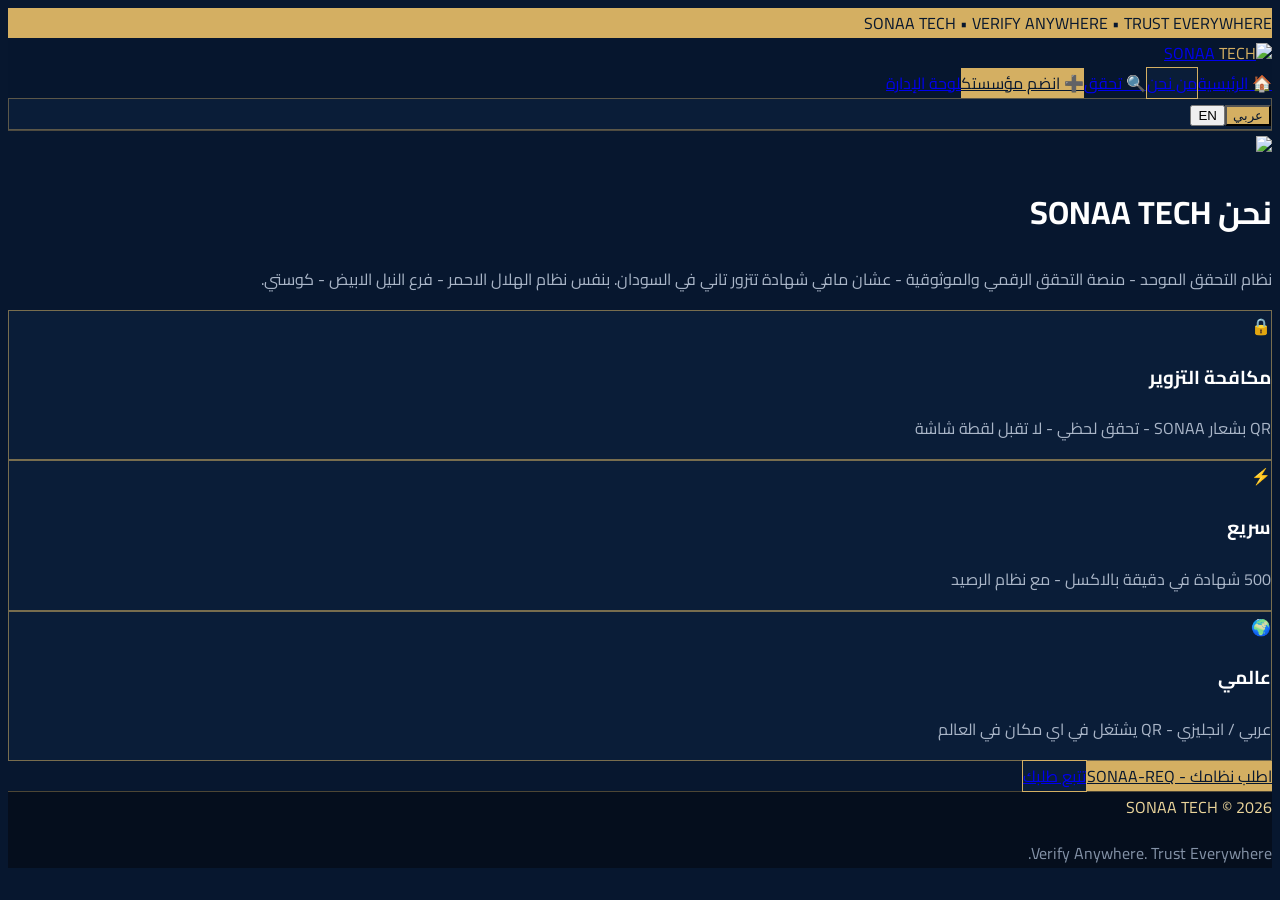
==== about.html @ c8865061 "Add files via upload" ====
<!DOCTYPE html><html lang="ar" dir="rtl"><head><meta charset="UTF-8"><meta name="viewport" content="width=device-width, initial-scale=1.0"><title>من نحن | SONAA TECH</title><script src="https://cdn.tailwindcss.com"></script><link href="https://fonts.googleapis.com/css2?family=Cairo:wght@400;700;900&display=swap" rel="stylesheet"><style>body{font-family:'Cairo';background:#07172f;color:white}</style></head>
<body>
<div class="text-center py-2 text-[12px] font-black" style="background:#d4af62;color:#07172f">SONAA TECH • VERIFY ANYWHERE • TRUST EVERYWHERE</div>
<header class="sticky top-0 z-50" style="background:rgba(7,23,47,.95);border-bottom:1px solid rgba(212,175,98,.35)"><div class="max-w-7xl mx-auto px-4 py-3 flex items-center justify-between"><a href="index.html" class="flex items-center gap-2"><img src="https://drive.google.com/thumbnail?id=1nNKF9IgPlwRIEB0XChnVppeCn7NJRiVS&sz=w1000" class="h-10"><span class="font-black">SONAA <span style="color:#d4af62">TECH</span></span></a><nav class="hidden md:flex gap-2 text-sm font-bold"><a href="index.html" class="px-3 py-1.5 rounded-lg hover:bg-white/10">🏠 الرئيسية</a><a href="about.html" class="px-3 py-1.5 rounded-lg" style="background:#0a1d38;border:1px solid #d4af62">من نحن</a><a href="verify.html" class="px-3 py-1.5 rounded-lg hover:bg-white/10">🔍 تحقق</a><a href="join.html" class="px-3 py-1.5 rounded-lg font-black" style="background:#d4af62;color:#07172f">➕ انضم مؤسستك</a><a href="admin.html" class="px-3 py-1.5 rounded-lg bg-white text-black">لوحة الإدارة</a></nav><div class="flex rounded-full p-1 text-xs font-black" style="background:#0a1d38;border:1px solid rgba(212,175,98,.4)"><button onclick="setLang('ar')" id="btn-ar" class="px-3 py-1 rounded-full" style="background:#d4af62;color:#07172f">عربي</button><button onclick="setLang('en')" id="btn-en" class="px-3 py-1 rounded-full">EN</button></div></div></header>
<main class="max-w-4xl mx-auto px-4 py-10 text-center">
<img src="https://drive.google.com/thumbnail?id=1nNKF9IgPlwRIEB0XChnVppeCn7NJRiVS&sz=w1000" class="w-[280px] mx-auto">
<h1 class="text-3xl font-black mt-4" data-i18n="t">نحن SONAA TECH</h1>
<p class="font-bold mt-2 text-sm leading-relaxed" style="color:#aab6c8" data-i18n="d">نظام التحقق الموحد - منصة التحقق الرقمي والموثوقية - عشان مافي شهادة تتزور تاني في السودان. بنفس نظام الهلال الاحمر - فرع النيل الابيض - كوستي.</p>
<div class="grid md:grid-cols-3 gap-4 mt-8">
<div class="p-6 rounded-2xl" style="background:#0a1d38;border:1px solid rgba(212,175,98,.55)"><div class="text-3xl">🔒</div><h3 class="font-black mt-2">مكافحة التزوير</h3><p class="text-xs mt-1" style="color:#aab6c8">QR بشعار SONAA - تحقق لحظي - لا تقبل لقطة شاشة</p></div>
<div class="p-6 rounded-2xl" style="background:#0a1d38;border:1px solid rgba(212,175,98,.55)"><div class="text-3xl">⚡</div><h3 class="font-black mt-2">سريع</h3><p class="text-xs mt-1" style="color:#aab6c8">500 شهادة في دقيقة بالاكسل - مع نظام الرصيد</p></div>
<div class="p-6 rounded-2xl" style="background:#0a1d38;border:1px solid rgba(212,175,98,.55)"><div class="text-3xl">🌍</div><h3 class="font-black mt-2">عالمي</h3><p class="text-xs mt-1" style="color:#aab6c8">عربي / انجليزي - QR يشتغل في اي مكان في العالم</p></div>
</div>
<div class="flex gap-3 justify-center mt-8"><a href="join.html" class="px-6 py-3 rounded-xl font-black text-sm" style="background:#d4af62;color:#07172f">اطلب نظامك - SONAA-REQ</a><a href="track.html" class="px-6 py-3 rounded-xl font-black text-sm text-white" style="background:#0a1d38;border:1px solid #d4af62">تتبع طلبك</a></div>
</main>
<footer class="text-center py-6" style="background:#050e1d;border-top:1px solid rgba(212,175,98,.35)"><div class="font-black text-[13px]" style="color:#ead49a">SONAA TECH © 2026</div><p class="text-[11px]" style="color:#8492a7">Verify Anywhere. Trust Everywhere.</p></footer>
<script>const T={ar:{t:"نحن SONAA TECH",d:"نظام التحقق الموحد - منصة التحقق الرقمي والموثوقية - عشان مافي شهادة تتزور تاني في السودان. بنفس نظام الهلال الاحمر - فرع النيل الابيض - كوستي."},en:{t:"We are SONAA TECH",d:"Unified verification system - digital trust platform - so no certificate is faked again in Sudan. Same system as Red Crescent - White Nile - Kosti."}};function setLang(l){document.documentElement.lang=l;document.documentElement.dir=l==='ar'?'rtl':'ltr';document.querySelectorAll("[data-i18n]").forEach(e=>{if(T[l][e.getAttribute("data-i18n")])e.innerHTML=T[l][e.getAttribute("data-i18n")]});localStorage.setItem("sonaa-lang",l)}setLang(localStorage.getItem("sonaa-lang")||'ar');
</script>
</body></html>
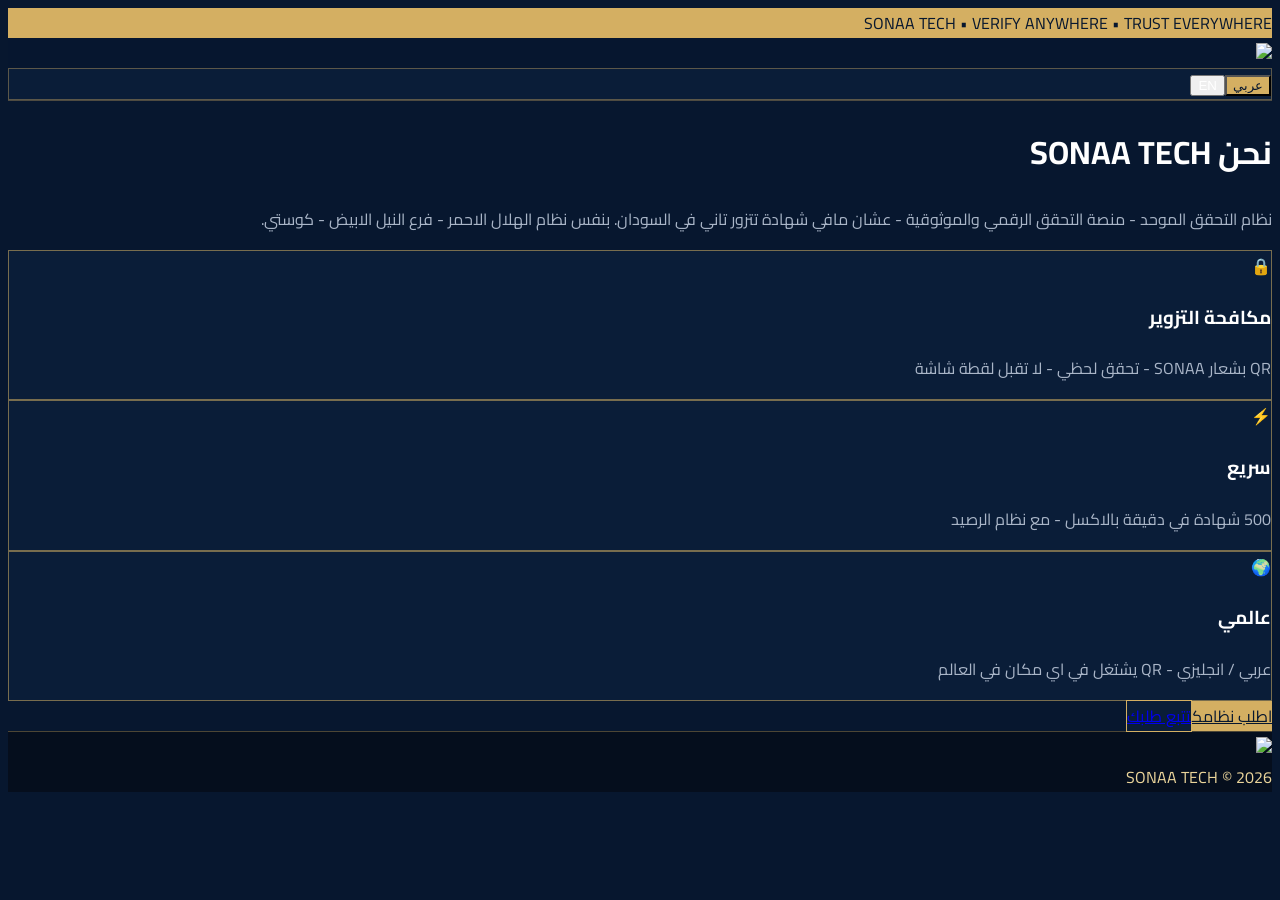
==== commit 2b61fd8d: "Refactor about.html structure and styles Updated the layout and styling of the about page, including" ====
--- a/about.html
+++ b/about.html
@@ -1,19 +1,17 @@
 <!DOCTYPE html><html lang="ar" dir="rtl"><head><meta charset="UTF-8"><meta name="viewport" content="width=device-width, initial-scale=1.0"><title>من نحن | SONAA TECH</title><script src="https://cdn.tailwindcss.com"></script><link href="https://fonts.googleapis.com/css2?family=Cairo:wght@400;700;900&display=swap" rel="stylesheet"><style>body{font-family:'Cairo';background:#07172f;color:white}</style></head>
 <body>
 <div class="text-center py-2 text-[12px] font-black" style="background:#d4af62;color:#07172f">SONAA TECH • VERIFY ANYWHERE • TRUST EVERYWHERE</div>
-<header class="sticky top-0 z-50" style="background:rgba(7,23,47,.95);border-bottom:1px solid rgba(212,175,98,.35)"><div class="max-w-7xl mx-auto px-4 py-3 flex items-center justify-between"><a href="index.html" class="flex items-center gap-2"><img src="https://drive.google.com/thumbnail?id=1nNKF9IgPlwRIEB0XChnVppeCn7NJRiVS&sz=w1000" class="h-10"><span class="font-black">SONAA <span style="color:#d4af62">TECH</span></span></a><nav class="hidden md:flex gap-2 text-sm font-bold"><a href="index.html" class="px-3 py-1.5 rounded-lg hover:bg-white/10">🏠 الرئيسية</a><a href="about.html" class="px-3 py-1.5 rounded-lg" style="background:#0a1d38;border:1px solid #d4af62">من نحن</a><a href="verify.html" class="px-3 py-1.5 rounded-lg hover:bg-white/10">🔍 تحقق</a><a href="join.html" class="px-3 py-1.5 rounded-lg font-black" style="background:#d4af62;color:#07172f">➕ انضم مؤسستك</a><a href="admin.html" class="px-3 py-1.5 rounded-lg bg-white text-black">لوحة الإدارة</a></nav><div class="flex rounded-full p-1 text-xs font-black" style="background:#0a1d38;border:1px solid rgba(212,175,98,.4)"><button onclick="setLang('ar')" id="btn-ar" class="px-3 py-1 rounded-full" style="background:#d4af62;color:#07172f">عربي</button><button onclick="setLang('en')" id="btn-en" class="px-3 py-1 rounded-full">EN</button></div></div></header>
-<main class="max-w-4xl mx-auto px-4 py-10 text-center">
-<img src="https://drive.google.com/thumbnail?id=1nNKF9IgPlwRIEB0XChnVppeCn7NJRiVS&sz=w1000" class="w-[280px] mx-auto">
-<h1 class="text-3xl font-black mt-4" data-i18n="t">نحن SONAA TECH</h1>
-<p class="font-bold mt-2 text-sm leading-relaxed" style="color:#aab6c8" data-i18n="d">نظام التحقق الموحد - منصة التحقق الرقمي والموثوقية - عشان مافي شهادة تتزور تاني في السودان. بنفس نظام الهلال الاحمر - فرع النيل الابيض - كوستي.</p>
+<header class="sticky top-0 z-50" style="background:rgba(7,23,47,.98);border-bottom:1px solid rgba(212,175,98,.35)"><div class="max-w-7xl mx-auto px-4 py-2 flex items-center justify-between"><a href="index.html"><img src="https://drive.google.com/thumbnail?id=1nNKF9IgPlwRIEB0XChnVppeCn7NJRiVS&sz=w1000" class="h-11"></a><div class="flex rounded-full p-1 text-xs font-black" style="background:#0a1d38;border:1px solid rgba(212,175,98,.4)"><button onclick="setLang('ar')" id="btn-ar" class="px-3 py-1 rounded-full" style="background:#d4af62;color:#07172f">عربي</button><button onclick="setLang('en')" id="btn-en" class="px-3 py-1 rounded-full">EN</button></div></div></header>
+<main class="max-w-4xl mx-auto px-4 py-8 text-center">
+<h1 class="text-3xl font-black" data-i18n="t">نحن SONAA TECH</h1>
+<p class="font-bold mt-2 text-sm leading-relaxed max-w-2xl mx-auto" style="color:#aab6c8" data-i18n="d">نظام التحقق الموحد - منصة التحقق الرقمي والموثوقية - عشان مافي شهادة تتزور تاني في السودان. بنفس نظام الهلال الاحمر - فرع النيل الابيض - كوستي.</p>
 <div class="grid md:grid-cols-3 gap-4 mt-8">
-<div class="p-6 rounded-2xl" style="background:#0a1d38;border:1px solid rgba(212,175,98,.55)"><div class="text-3xl">🔒</div><h3 class="font-black mt-2">مكافحة التزوير</h3><p class="text-xs mt-1" style="color:#aab6c8">QR بشعار SONAA - تحقق لحظي - لا تقبل لقطة شاشة</p></div>
-<div class="p-6 rounded-2xl" style="background:#0a1d38;border:1px solid rgba(212,175,98,.55)"><div class="text-3xl">⚡</div><h3 class="font-black mt-2">سريع</h3><p class="text-xs mt-1" style="color:#aab6c8">500 شهادة في دقيقة بالاكسل - مع نظام الرصيد</p></div>
-<div class="p-6 rounded-2xl" style="background:#0a1d38;border:1px solid rgba(212,175,98,.55)"><div class="text-3xl">🌍</div><h3 class="font-black mt-2">عالمي</h3><p class="text-xs mt-1" style="color:#aab6c8">عربي / انجليزي - QR يشتغل في اي مكان في العالم</p></div>
+<div class="p-6 rounded-2xl" style="background:#0a1d38;border:1px solid rgba(212,175,98,.55)"><div class="text-3xl">🔒</div><h3 class="font-black mt-2" data-i18n="c1t">مكافحة التزوير</h3><p class="text-xs mt-1" style="color:#aab6c8" data-i18n="c1d">QR بشعار SONAA - تحقق لحظي - لا تقبل لقطة شاشة</p></div>
+<div class="p-6 rounded-2xl" style="background:#0a1d38;border:1px solid rgba(212,175,98,.55)"><div class="text-3xl">⚡</div><h3 class="font-black mt-2" data-i18n="c2t">سريع</h3><p class="text-xs mt-1" style="color:#aab6c8" data-i18n="c2d">500 شهادة في دقيقة بالاكسل - مع نظام الرصيد</p></div>
+<div class="p-6 rounded-2xl" style="background:#0a1d38;border:1px solid rgba(212,175,98,.55)"><div class="text-3xl">🌍</div><h3 class="font-black mt-2" data-i18n="c3t">عالمي</h3><p class="text-xs mt-1" style="color:#aab6c8" data-i18n="c3d">عربي / انجليزي - QR يشتغل في اي مكان في العالم</p></div>
 </div>
-<div class="flex gap-3 justify-center mt-8"><a href="join.html" class="px-6 py-3 rounded-xl font-black text-sm" style="background:#d4af62;color:#07172f">اطلب نظامك - SONAA-REQ</a><a href="track.html" class="px-6 py-3 rounded-xl font-black text-sm text-white" style="background:#0a1d38;border:1px solid #d4af62">تتبع طلبك</a></div>
+<div class="flex flex-col sm:flex-row gap-3 justify-center mt-8"><a href="join.html" class="px-6 py-3 rounded-xl font-black text-sm" style="background:#d4af62;color:#07172f" data-i18n="btn1">اطلب نظامك</a><a href="track.html" class="px-6 py-3 rounded-xl font-black text-sm text-white" style="background:#0a1d38;border:1px solid #d4af62" data-i18n="btn2">تتبع طلبك</a></div>
 </main>
-<footer class="text-center py-6" style="background:#050e1d;border-top:1px solid rgba(212,175,98,.35)"><div class="font-black text-[13px]" style="color:#ead49a">SONAA TECH © 2026</div><p class="text-[11px]" style="color:#8492a7">Verify Anywhere. Trust Everywhere.</p></footer>
-<script>const T={ar:{t:"نحن SONAA TECH",d:"نظام التحقق الموحد - منصة التحقق الرقمي والموثوقية - عشان مافي شهادة تتزور تاني في السودان. بنفس نظام الهلال الاحمر - فرع النيل الابيض - كوستي."},en:{t:"We are SONAA TECH",d:"Unified verification system - digital trust platform - so no certificate is faked again in Sudan. Same system as Red Crescent - White Nile - Kosti."}};function setLang(l){document.documentElement.lang=l;document.documentElement.dir=l==='ar'?'rtl':'ltr';document.querySelectorAll("[data-i18n]").forEach(e=>{if(T[l][e.getAttribute("data-i18n")])e.innerHTML=T[l][e.getAttribute("data-i18n")]});localStorage.setItem("sonaa-lang",l)}setLang(localStorage.getItem("sonaa-lang")||'ar');
-</script>
-</body></html>+<footer class="text-center py-6" style="background:#050e1d;border-top:1px solid rgba(212,175,98,.35)"><img src="https://drive.google.com/thumbnail?id=1nNKF9IgPlwRIEB0XChnVppeCn7NJRiVS&sz=w1000" class="w-[140px] mx-auto"><div class="font-black text-[13px] mt-2" style="color:#ead49a">SONAA TECH © 2026</div></footer>
+<script>const T={ar:{t:"نحن SONAA TECH",d:"نظام التحقق الموحد - منصة التحقق الرقمي والموثوقية - عشان مافي شهادة تتزور تاني في السودان. بنفس نظام الهلال الاحمر - فرع النيل الابيض - كوستي.",c1t:"مكافحة التزوير",c1d:"QR بشعار SONAA - تحقق لحظي - لا تقبل لقطة شاشة",c2t:"سريع",c2d:"500 شهادة في دقيقة بالاكسل - مع نظام الرصيد",c3t:"عالمي",c3d:"عربي / انجليزي - QR يشتغل في اي مكان في العالم",btn1:"اطلب نظامك",btn2:"تتبع طلبك"},en:{t:"We are SONAA TECH",d:"Unified verification system - digital trust platform - so no certificate is faked again in Sudan. Same system as Red Crescent - White Nile - Kosti.",c1t:"Anti-Forgery",c1d:"QR with SONAA logo - live verification - no screenshots",c2t:"Fast",c2d:"500 certs in 1 minute via Excel - with credits",c3t:"Global",c3d:"Arabic / English - QR works anywhere",btn1:"Request Your System",btn2:"Track Request"}};function setLang(l){document.documentElement.lang=l;document.documentElement.dir=l==='ar'?'rtl':'ltr';document.getElementById("btn-ar").style.background=l==='ar'?'#d4af62':'';document.getElementById("btn-ar").style.color=l==='ar'?'#07172f':'white';document.getElementById("btn-en").style.background=l==='en'?'#d4af62':'';document.getElementById("btn-en").style.color=l==='en'?'#07172f':'white';document.querySelectorAll("[data-i18n]").forEach(e=>{if(T[l][e.getAttribute("data-i18n")])e.innerHTML=T[l][e.getAttribute("data-i18n")]});localStorage.setItem("sonaa-lang",l)}setLang(localStorage.getItem("sonaa-lang")||'ar');</script>
+</body></html>
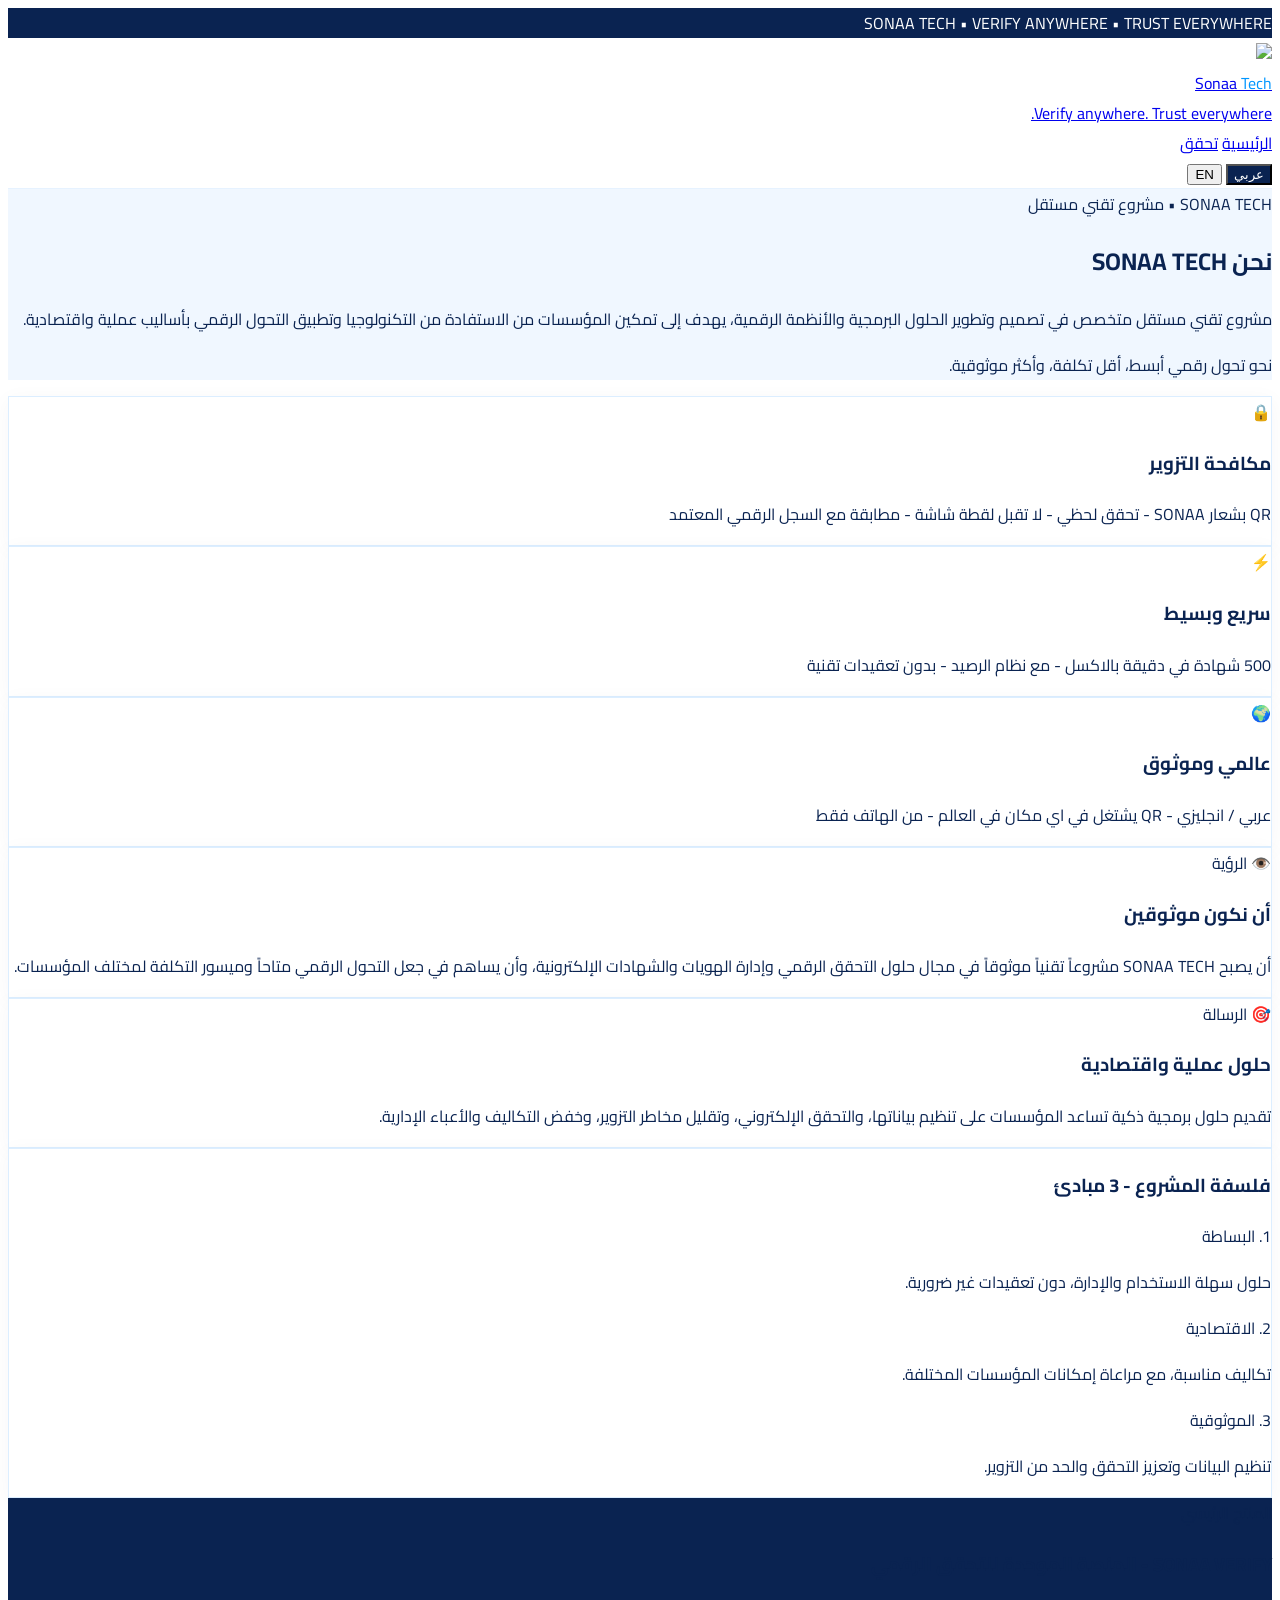
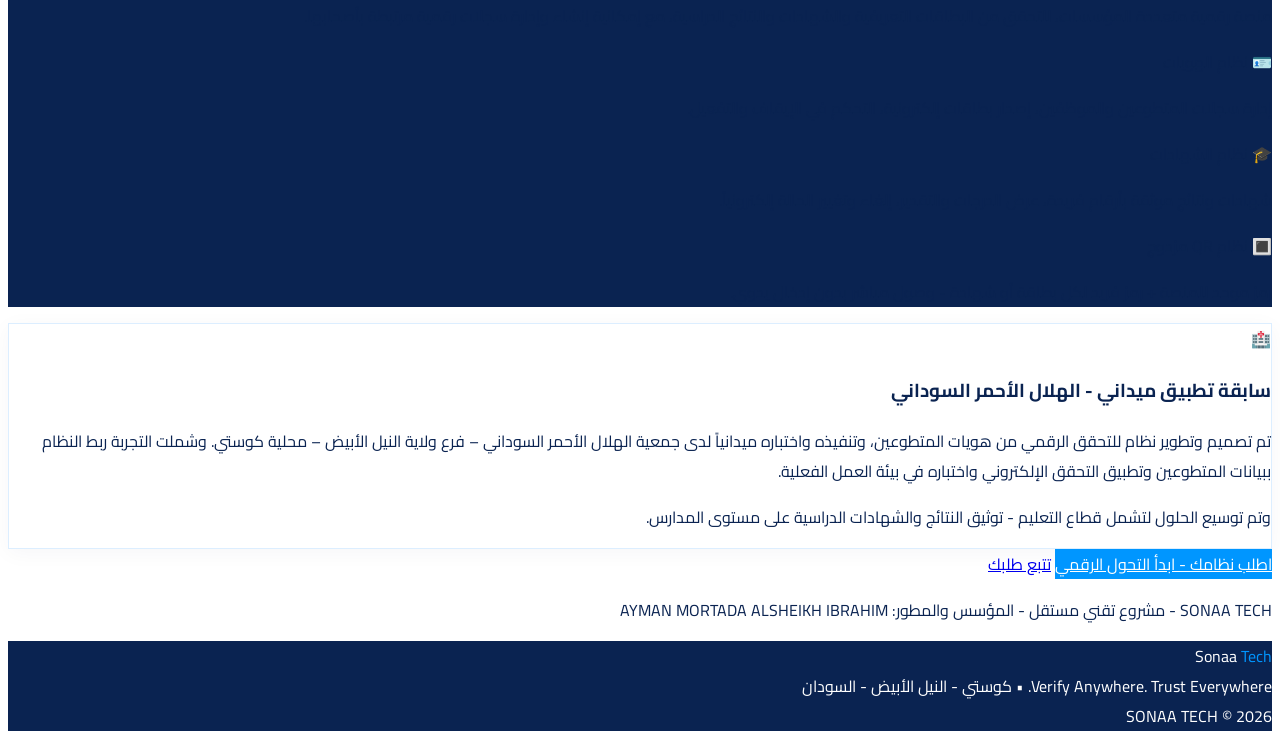
==== commit 64b2377d: "Update about.html" ====
--- a/about.html
+++ b/about.html
@@ -1,17 +1,143 @@
-<!DOCTYPE html><html lang="ar" dir="rtl"><head><meta charset="UTF-8"><meta name="viewport" content="width=device-width, initial-scale=1.0"><title>من نحن | SONAA TECH</title><script src="https://cdn.tailwindcss.com"></script><link href="https://fonts.googleapis.com/css2?family=Cairo:wght@400;700;900&display=swap" rel="stylesheet"><style>body{font-family:'Cairo';background:#07172f;color:white}</style></head>
-<body>
-<div class="text-center py-2 text-[12px] font-black" style="background:#d4af62;color:#07172f">SONAA TECH • VERIFY ANYWHERE • TRUST EVERYWHERE</div>
-<header class="sticky top-0 z-50" style="background:rgba(7,23,47,.98);border-bottom:1px solid rgba(212,175,98,.35)"><div class="max-w-7xl mx-auto px-4 py-2 flex items-center justify-between"><a href="index.html"><img src="https://drive.google.com/thumbnail?id=1nNKF9IgPlwRIEB0XChnVppeCn7NJRiVS&sz=w1000" class="h-11"></a><div class="flex rounded-full p-1 text-xs font-black" style="background:#0a1d38;border:1px solid rgba(212,175,98,.4)"><button onclick="setLang('ar')" id="btn-ar" class="px-3 py-1 rounded-full" style="background:#d4af62;color:#07172f">عربي</button><button onclick="setLang('en')" id="btn-en" class="px-3 py-1 rounded-full">EN</button></div></div></header>
-<main class="max-w-4xl mx-auto px-4 py-8 text-center">
-<h1 class="text-3xl font-black" data-i18n="t">نحن SONAA TECH</h1>
-<p class="font-bold mt-2 text-sm leading-relaxed max-w-2xl mx-auto" style="color:#aab6c8" data-i18n="d">نظام التحقق الموحد - منصة التحقق الرقمي والموثوقية - عشان مافي شهادة تتزور تاني في السودان. بنفس نظام الهلال الاحمر - فرع النيل الابيض - كوستي.</p>
-<div class="grid md:grid-cols-3 gap-4 mt-8">
-<div class="p-6 rounded-2xl" style="background:#0a1d38;border:1px solid rgba(212,175,98,.55)"><div class="text-3xl">🔒</div><h3 class="font-black mt-2" data-i18n="c1t">مكافحة التزوير</h3><p class="text-xs mt-1" style="color:#aab6c8" data-i18n="c1d">QR بشعار SONAA - تحقق لحظي - لا تقبل لقطة شاشة</p></div>
-<div class="p-6 rounded-2xl" style="background:#0a1d38;border:1px solid rgba(212,175,98,.55)"><div class="text-3xl">⚡</div><h3 class="font-black mt-2" data-i18n="c2t">سريع</h3><p class="text-xs mt-1" style="color:#aab6c8" data-i18n="c2d">500 شهادة في دقيقة بالاكسل - مع نظام الرصيد</p></div>
-<div class="p-6 rounded-2xl" style="background:#0a1d38;border:1px solid rgba(212,175,98,.55)"><div class="text-3xl">🌍</div><h3 class="font-black mt-2" data-i18n="c3t">عالمي</h3><p class="text-xs mt-1" style="color:#aab6c8" data-i18n="c3d">عربي / انجليزي - QR يشتغل في اي مكان في العالم</p></div>
+<!DOCTYPE html>
+<html lang="ar" dir="rtl">
+<head>
+<meta charset="UTF-8"><meta name="viewport" content="width=device-width, initial-scale=1.0">
+<title>من نحن | SONAA TECH - Verify Anywhere. Trust Everywhere.</title>
+<script src="https://cdn.tailwindcss.com"></script>
+<link href="https://fonts.googleapis.com/css2?family=Cairo:wght@400;600;700;800;900&display=swap" rel="stylesheet">
+<style>
+body{font-family:'Cairo';background:#FFFFFF;color:#0A2351}
+.card{background:#FFFFFF;border:1px solid #DCEEFF;box-shadow:0 4px 20px rgba(10,35,81,0.04)}
+.btn-blue{background:#0096FF;color:white}
+.btn-navy{background:#0A2351;color:white}
+.light-bg{background:#F0F7FF}
+</style>
+</head>
+<body class="min-h-screen flex flex-col">
+
+<div class="text-center py-2 text-[12px] font-black tracking-wide" style="background:#0A2351;color:white">SONAA TECH • VERIFY ANYWHERE • TRUST EVERYWHERE</div>
+
+<!-- Header White -->
+<header class="sticky top-0 z-50 bg-white/95 backdrop-blur" style="border-bottom:1px solid #E6F2FF">
+  <div class="max-w-7xl mx-auto px-4 py-3 flex items-center justify-between">
+    <a href="index.html" class="flex items-center gap-2">
+      <img src="https://drive.google.com/thumbnail?id=1nNKF9IgPlwRIEB0XChnVppeCn7NJRiVS&sz=w1000" class="h-11 w-auto object-contain">
+      <div class="hidden sm:block leading-none">
+        <div class="font-black text-[18px]">Sonaa <span style="color:#0096FF">Tech</span></div>
+        <div class="text-[10px] font-bold text-slate-500">Verify anywhere. Trust everywhere.</div>
+      </div>
+    </a>
+    <div class="flex items-center gap-2">
+      <a href="index.html" class="hidden md:block text-[13px] font-bold px-3 py-2 hover:bg-slate-50 rounded-lg">الرئيسية</a>
+      <a href="verify.html" class="hidden md:block text-[13px] font-bold px-3 py-2 hover:bg-slate-50 rounded-lg">تحقق</a>
+      <div class="flex rounded-full p-1 text-xs font-black bg-slate-100">
+        <button onclick="setLang('ar')" id="btn-ar" class="px-3 py-1 rounded-full bg-[#0A2351] text-white">عربي</button>
+        <button onclick="setLang('en')" id="btn-en" class="px-3 py-1 rounded-full">EN</button>
+      </div>
+    </div>
+  </div>
+</header>
+
+<main class="flex-1">
+<!-- HERO -->
+<section class="light-bg">
+  <div class="max-w-4xl mx-auto px-4 py-10 text-center">
+    <div class="inline-block text-[11px] font-black px-3 py-1.5 rounded-full bg-white border border-[#0096FF]/30 text-[#0096FF]">SONAA TECH • مشروع تقني مستقل</div>
+    <h1 class="text-3xl md:text-[42px] font-black leading-[1.3] mt-4" data-i18n="t">نحن SONAA TECH</h1>
+    <p class="font-bold mt-3 text-[15px] leading-relaxed max-w-2xl mx-auto text-slate-600" data-i18n="d">
+      مشروع تقني مستقل متخصص في تصميم وتطوير الحلول البرمجية والأنظمة الرقمية، يهدف إلى تمكين المؤسسات من الاستفادة من التكنولوجيا وتطبيق التحول الرقمي بأساليب عملية واقتصادية.
+    </p>
+    <p class="text-[13px] font-black mt-3 text-[#0A2351]">نحو تحول رقمي أبسط، أقل تكلفة، وأكثر موثوقية.</p>
+  </div>
+</section>
+
+<!-- 3 Pillars -->
+<div class="max-w-4xl mx-auto px-4 -mt-6">
+  <div class="grid md:grid-cols-3 gap-4">
+    <div class="card p-6 rounded-2xl text-center">
+      <div class="w-12 h-12 mx-auto rounded-xl bg-[#F0F7FF] flex items-center justify-center text-2xl">🔒</div>
+      <h3 class="font-black mt-3" data-i18n="c1t">مكافحة التزوير</h3>
+      <p class="text-xs mt-1.5 leading-relaxed text-slate-500" data-i18n="c1d">QR بشعار SONAA - تحقق لحظي - لا تقبل لقطة شاشة - مطابقة مع السجل الرقمي المعتمد</p>
+    </div>
+    <div class="card p-6 rounded-2xl text-center">
+      <div class="w-12 h-12 mx-auto rounded-xl bg-[#F0F7FF] flex items-center justify-center text-2xl">⚡</div>
+      <h3 class="font-black mt-3" data-i18n="c2t">سريع وبسيط</h3>
+      <p class="text-xs mt-1.5 leading-relaxed text-slate-500" data-i18n="c2d">500 شهادة في دقيقة بالاكسل - مع نظام الرصيد - بدون تعقيدات تقنية</p>
+    </div>
+    <div class="card p-6 rounded-2xl text-center">
+      <div class="w-12 h-12 mx-auto rounded-xl bg-[#F0F7FF] flex items-center justify-center text-2xl">🌍</div>
+      <h3 class="font-black mt-3" data-i18n="c3t">عالمي وموثوق</h3>
+      <p class="text-xs mt-1.5 leading-relaxed text-slate-500" data-i18n="c3d">عربي / انجليزي - QR يشتغل في اي مكان في العالم - من الهاتف فقط</p>
+    </div>
+  </div>
 </div>
-<div class="flex flex-col sm:flex-row gap-3 justify-center mt-8"><a href="join.html" class="px-6 py-3 rounded-xl font-black text-sm" style="background:#d4af62;color:#07172f" data-i18n="btn1">اطلب نظامك</a><a href="track.html" class="px-6 py-3 rounded-xl font-black text-sm text-white" style="background:#0a1d38;border:1px solid #d4af62" data-i18n="btn2">تتبع طلبك</a></div>
+
+<!-- الرؤية والرسالة - من كلامك -->
+<section class="max-w-4xl mx-auto px-4 py-8">
+  <div class="grid md:grid-cols-2 gap-4 text-right">
+    <div class="card p-6 rounded-2xl">
+      <div class="font-black text-[#0096FF] text-sm">👁️ الرؤية</div>
+      <h3 class="font-black mt-1">أن نكون موثوقين</h3>
+      <p class="text-[13px] font-bold mt-2 leading-relaxed text-slate-600">أن يصبح SONAA TECH مشروعاً تقنياً موثوقاً في مجال حلول التحقق الرقمي وإدارة الهويات والشهادات الإلكترونية، وأن يساهم في جعل التحول الرقمي متاحاً وميسور التكلفة لمختلف المؤسسات.</p>
+    </div>
+    <div class="card p-6 rounded-2xl">
+      <div class="font-black text-[#0096FF] text-sm">🎯 الرسالة</div>
+      <h3 class="font-black mt-1">حلول عملية واقتصادية</h3>
+      <p class="text-[13px] font-bold mt-2 leading-relaxed text-slate-600">تقديم حلول برمجية ذكية تساعد المؤسسات على تنظيم بياناتها، والتحقق الإلكتروني، وتقليل مخاطر التزوير، وخفض التكاليف والأعباء الإدارية.</p>
+    </div>
+  </div>
+
+  <!-- فلسفة -->
+  <div class="card p-6 rounded-2xl mt-4">
+    <h3 class="font-black text-center">فلسفة المشروع - 3 مبادئ</h3>
+    <div class="grid md:grid-cols-3 gap-4 mt-4 text-center">
+      <div><div class="font-black">1. البساطة</div><p class="text-xs text-slate-500 font-bold mt-1">حلول سهلة الاستخدام والإدارة، دون تعقيدات غير ضرورية.</p></div>
+      <div><div class="font-black">2. الاقتصادية</div><p class="text-xs text-slate-500 font-bold mt-1">تكاليف مناسبة، مع مراعاة إمكانات المؤسسات المختلفة.</p></div>
+      <div><div class="font-black">3. الموثوقية</div><p class="text-xs text-slate-500 font-bold mt-1">تنظيم البيانات وتعزيز التحقق والحد من التزوير.</p></div>
+    </div>
+  </div>
+
+  <!-- المنتج الرئيسي -->
+  <div class="rounded-2xl mt-4 p-6 text-white" style="background:#0A2351">
+    <div class="text-center">
+      <div class="font-black text-[#0096FF] text-xs tracking-widest">المنتج الرئيسي</div>
+      <h3 class="font-black text-xl mt-1">SONAA VERIFY - المنصة الموحدة للتحقق الرقمي</h3>
+      <p class="text-[13px] font-bold text-blue-100 mt-2 leading-relaxed max-w-2xl mx-auto">منصة رقمية متعددة المؤسسات، للتحقق من البطاقات التعريفية والشهادات والنتائج الدراسية، مع إمكانية إنشاء وإدارة سجلات رقمية مرتبطة بأصحابها.</p>
+    </div>
+    <div class="grid md:grid-cols-3 gap-3 mt-5 text-right">
+      <div class="bg-white/10 rounded-xl p-4"><div class="font-black text-sm">🪪 نظام الهويات</div><p class="text-[11px] mt-1 text-blue-100 leading-relaxed">إدارة سجلات المتطوعين والموظفين، إصدار بطاقات إلكترونية، التحكم في الإيقاف والتفعيل.</p></div>
+      <div class="bg-white/10 rounded-xl p-4"><div class="font-black text-sm">🎓 نظام الشهادات</div><p class="text-[11px] mt-1 text-blue-100 leading-relaxed">شهادات ونتائج موثقة بأرقام فريدة، عرض الدرجات والتقدير، إلغاء وتغيير الحالة إلكترونياً.</p></div>
+      <div class="bg-white/10 rounded-xl p-4"><div class="font-black text-sm">🔳 نظام QR مزدوج</div><p class="text-[11px] mt-1 text-blue-100 leading-relaxed">رمز موحد للمنصة + رمز فريد لكل بطاقة أو شهادة - وصول مباشر بدون إدخال يدوي.</p></div>
+    </div>
+  </div>
+
+  <!-- سابقة ميدانية -->
+  <div class="card p-6 rounded-2xl mt-4 flex gap-4 items-start text-right">
+    <div class="text-3xl">🏥</div>
+    <div>
+      <h3 class="font-black">سابقة تطبيق ميداني - الهلال الأحمر السوداني</h3>
+      <p class="text-[13px] font-bold mt-1 leading-relaxed text-slate-600">تم تصميم وتطوير نظام للتحقق الرقمي من هويات المتطوعين، وتنفيذه واختباره ميدانياً لدى جمعية الهلال الأحمر السوداني – فرع ولاية النيل الأبيض – محلية كوستي. وشملت التجربة ربط النظام ببيانات المتطوعين وتطبيق التحقق الإلكتروني واختباره في بيئة العمل الفعلية.</p>
+      <p class="text-[11px] font-bold mt-2 text-[#0096FF]">وتم توسيع الحلول لتشمل قطاع التعليم - توثيق النتائج والشهادات الدراسية على مستوى المدارس.</p>
+    </div>
+  </div>
+
+  <!-- CTA -->
+  <div class="flex flex-col sm:flex-row gap-3 justify-center mt-6">
+    <a href="join.html" class="px-8 py-3.5 rounded-xl font-black text-sm btn-blue text-center shadow-lg shadow-blue-200" data-i18n="btn1">اطلب نظامك - ابدأ التحول الرقمي</a>
+    <a href="track.html" class="px-8 py-3.5 rounded-xl font-black text-sm bg-white border border-[#0A2351] text-[#0A2351] text-center" data-i18n="btn2">تتبع طلبك</a>
+  </div>
+  <p class="text-center text-[11px] font-bold text-slate-400 mt-3">SONAA TECH - مشروع تقني مستقل - المؤسس والمطور: AYMAN MORTADA ALSHEIKH IBRAHIM</p>
+</section>
 </main>
-<footer class="text-center py-6" style="background:#050e1d;border-top:1px solid rgba(212,175,98,.35)"><img src="https://drive.google.com/thumbnail?id=1nNKF9IgPlwRIEB0XChnVppeCn7NJRiVS&sz=w1000" class="w-[140px] mx-auto"><div class="font-black text-[13px] mt-2" style="color:#ead49a">SONAA TECH © 2026</div></footer>
-<script>const T={ar:{t:"نحن SONAA TECH",d:"نظام التحقق الموحد - منصة التحقق الرقمي والموثوقية - عشان مافي شهادة تتزور تاني في السودان. بنفس نظام الهلال الاحمر - فرع النيل الابيض - كوستي.",c1t:"مكافحة التزوير",c1d:"QR بشعار SONAA - تحقق لحظي - لا تقبل لقطة شاشة",c2t:"سريع",c2d:"500 شهادة في دقيقة بالاكسل - مع نظام الرصيد",c3t:"عالمي",c3d:"عربي / انجليزي - QR يشتغل في اي مكان في العالم",btn1:"اطلب نظامك",btn2:"تتبع طلبك"},en:{t:"We are SONAA TECH",d:"Unified verification system - digital trust platform - so no certificate is faked again in Sudan. Same system as Red Crescent - White Nile - Kosti.",c1t:"Anti-Forgery",c1d:"QR with SONAA logo - live verification - no screenshots",c2t:"Fast",c2d:"500 certs in 1 minute via Excel - with credits",c3t:"Global",c3d:"Arabic / English - QR works anywhere",btn1:"Request Your System",btn2:"Track Request"}};function setLang(l){document.documentElement.lang=l;document.documentElement.dir=l==='ar'?'rtl':'ltr';document.getElementById("btn-ar").style.background=l==='ar'?'#d4af62':'';document.getElementById("btn-ar").style.color=l==='ar'?'#07172f':'white';document.getElementById("btn-en").style.background=l==='en'?'#d4af62':'';document.getElementById("btn-en").style.color=l==='en'?'#07172f':'white';document.querySelectorAll("[data-i18n]").forEach(e=>{if(T[l][e.getAttribute("data-i18n")])e.innerHTML=T[l][e.getAttribute("data-i18n")]});localStorage.setItem("sonaa-lang",l)}setLang(localStorage.getItem("sonaa-lang")||'ar');</script>
+
+<footer class="text-center py-6" style="background:#0A2351;color:white">
+  <div class="font-black text-lg">Sonaa <span style="color:#0096FF">Tech</span></div>
+  <div class="font-bold text-[12px] mt-1 text-blue-200">Verify Anywhere. Trust Everywhere. • كوستي - النيل الأبيض - السودان</div>
+  <div class="font-black text-[13px] mt-2">SONAA TECH © 2026</div>
+</footer>
+
+<script>
+const T={ar:{t:"نحن SONAA TECH",d:"مشروع تقني مستقل متخصص في تصميم وتطوير الحلول البرمجية والأنظمة الرقمية، يهدف إلى تمكين المؤسسات من الاستفادة من التكنولوجيا وتطبيق التحول الرقمي بأساليب عملية واقتصادية.",c1t:"مكافحة التزوير",c1d:"QR بشعار SONAA - تحقق لحظي - لا تقبل لقطة شاشة - مطابقة مع السجل الرقمي المعتمد",c2t:"سريع وبسيط",c2d:"500 شهادة في دقيقة بالاكسل - مع نظام الرصيد - بدون تعقيدات تقنية",c3t:"عالمي وموثوق",c3d:"عربي / انجليزي - QR يشتغل في اي مكان في العالم - من الهاتف فقط",btn1:"اطلب نظامك - ابدأ التحول الرقمي",btn2:"تتبع طلبك"},en:{t:"We are SONAA TECH",d:"Independent tech project specialized in software solutions and digital systems, enabling institutions to benefit from technology with practical and economical digital transformation.",c1t:"Anti-Forgery",c1d:"QR with SONAA logo - live verification - no screenshots - matched with approved digital record",c2t:"Fast & Simple",c2d:"500 certs in 1 minute via Excel - with credits system",c3t:"Global & Trusted",c3d:"Arabic / English - QR works anywhere from phone only",btn1:"Request Your System",btn2:"Track Request"}};
+function setLang(l){document.documentElement.lang=l;document.documentElement.dir=l==='ar'?'rtl':'ltr';document.getElementById("btn-ar").style.background=l==='ar'?'#0A2351':'';document.getElementById("btn-ar").style.color=l==='ar'?'white':'';document.getElementById("btn-en").style.background=l==='en'?'#0A2351':'';document.getElementById("btn-en").style.color=l==='en'?'white':'';document.querySelectorAll("[data-i18n]").forEach(e=>{if(T[l][e.getAttribute("data-i18n")])e.innerHTML=T[l][e.getAttribute("data-i18n")]});localStorage.setItem("sonaa-lang",l)}setLang(localStorage.getItem("sonaa-lang")||'ar');
+</script>
 </body></html>
